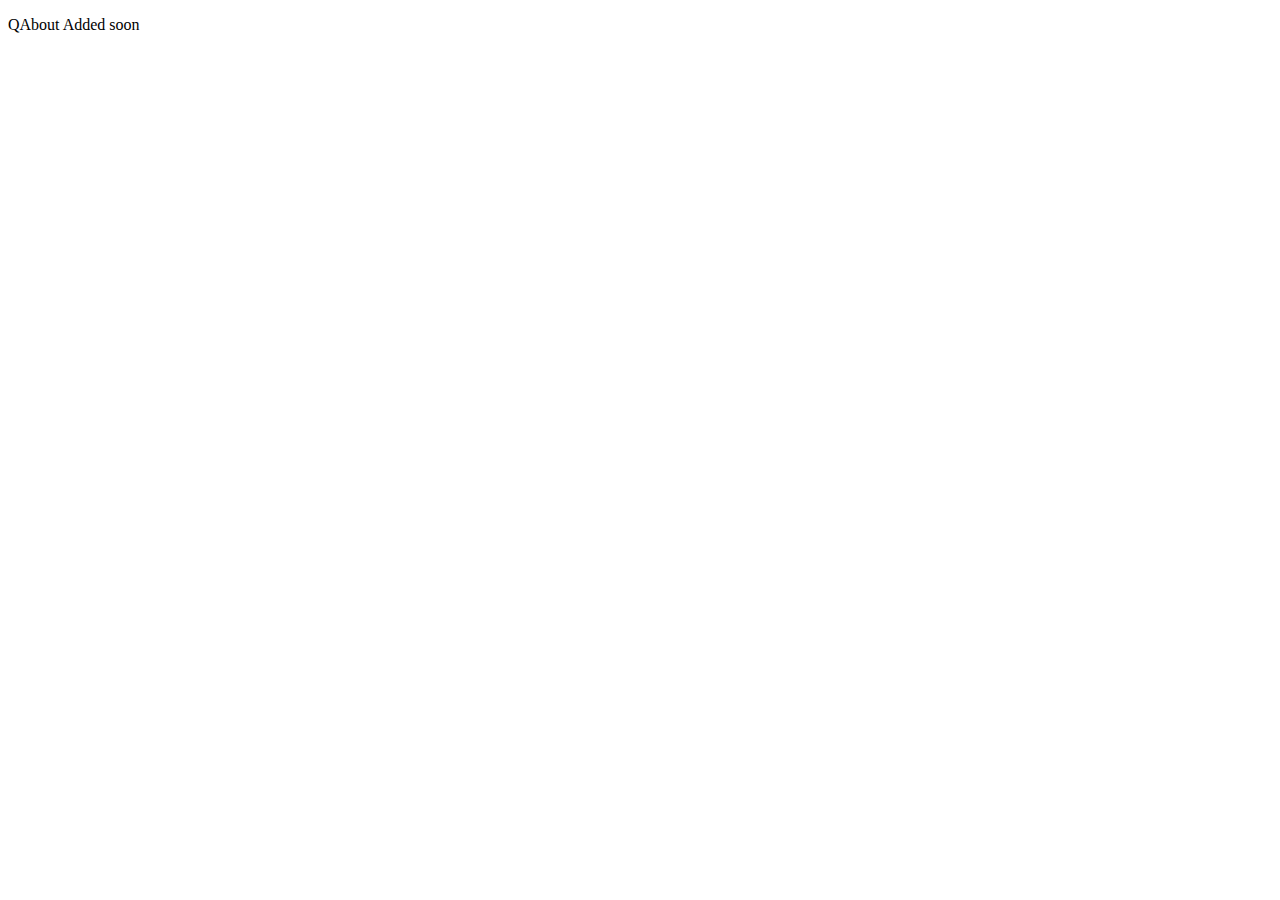
==== about.html @ 69a106ec "Added all files which are required for the project" ====
<!DOCTYPE html>
<html lang="en">
<head>
    <meta charset="UTF-8">
    <meta name="viewport" content="width=device-width, initial-scale=1.0">
    <title>Document</title>
</head>
<body>
    <p>QAbout Added soon</p>
</body>
</html>
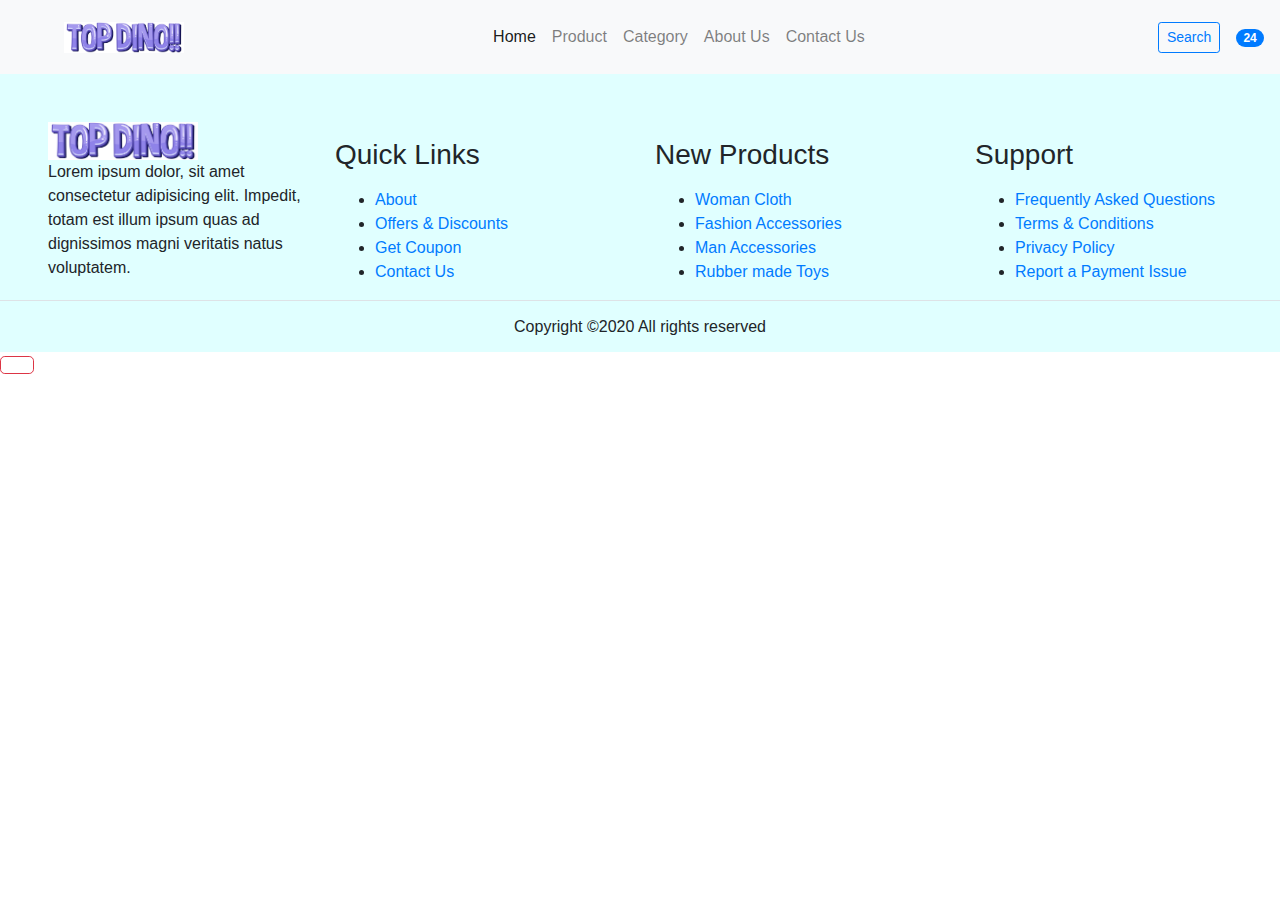
==== commit e13e0fe0: "modified files" ====
--- a/about.html
+++ b/about.html
@@ -1,11 +1,127 @@
-<!DOCTYPE html>
+<!doctype html>
 <html lang="en">
 <head>
-    <meta charset="UTF-8">
-    <meta name="viewport" content="width=device-width, initial-scale=1.0">
-    <title>Document</title>
+    <meta charset="utf-8">
+    <meta name="viewport" content="width=device-width, initial-scale=1, shrink-to-fit=no">
+
+    <link rel="stylesheet" href="https://stackpath.bootstrapcdn.com/bootstrap/4.5.2/css/bootstrap.min.css" integrity="sha384-JcKb8q3iqJ61gNV9KGb8thSsNjpSL0n8PARn9HuZOnIxN0hoP+VmmDGMN5t9UJ0Z" crossorigin="anonymous">
+    <title>products</title>
+
+    <link rel="stylesheet" href="assets/css/style.css">
+    
+    <link rel="stylesheet" href="https://cdnjs.cloudflare.com/ajax/libs/font-awesome/5.10.0/css/all.min.css" integrity="sha512-PgQMlq+nqFLV4ylk1gwUOgm6CtIIXkKwaIHp/PAIWHzig/lKZSEGKEysh0TCVbHJXCLN7WetD8TFecIky75ZfQ==" crossorigin="anonymous" />
+
 </head>
 <body>
-    <p>QAbout Added soon</p>
+    <section class="header_menu" id="header_menu">
+        <div class="container-fluid px-0 shadow">
+            <nav class="navbar navbar-expand-lg navbar-light bg-light py-3 ">
+                <a class="navbar-brand pl-5 pl-small-0" href="index.html">
+                    <img src="assets/images/logo.jpg" class="img img-fluid" width="120px" alt="logo">
+                </a>
+                <button class="navbar-toggler" type="button" data-toggle="collapse" data-target="#navbarSupportedContent" aria-controls="navbarSupportedContent" aria-expanded="false" aria-label="Toggle navigation">
+                    <span class="navbar-toggler-icon"></span>
+                </button>
+                <div class="collapse navbar-collapse" id="navbarSupportedContent">
+                    <ul class="navbar-nav mx-auto">
+                        <li class="nav-item active">
+                            <a class="nav-link" href="index.html">Home <span class="sr-only">(current)</span></a>
+                        </li>
+                        <li class="nav-item">
+                            <a class="nav-link" href="product.html">Product</a>
+                        </li>
+                        <li class="nav-item">
+                            <a class="nav-link" href="category.html">Category</a>
+                        </li>
+                        <li class="nav-item">
+                            <a class="nav-link" href="about.html">About Us</a>
+                        </li>
+                        <li class="nav-item">
+                            <a class="nav-link" href="contact.html">Contact Us</a>
+                        </li>
+                    </ul>
+                    <div class="search mr-3">
+                        <a href="search.html" class="btn btn-sm btn-outline-primary">Search</a>
+                    </div>
+                    <div class="cart">
+                        <a href="cart.html">
+                            <i class="fas fa-shopping-cart fa-2x"></i>
+                            <span class="badge badge-pill badge-primary">24</span>
+                        </a>
+                    </div>
+                </div>
+            </nav>
+        </div>
+    </section>
+
+    
+    <section class="footer_section pt-5 pb-2" style="background-color: lightcyan;" id="footer_section">
+    <footer>
+        <div class="container-fluid">
+            <div class="row">
+                <div class="col-md-3 col-6 pl-5 pl-small-15">
+                    <div class="footer_title">
+                        <a href="index.html"><img src="assets/images/logo.jpg" width="150px" class="img img-fluid" alt="logo"></a>
+                    </div>
+                    <div>
+                        Lorem ipsum dolor, sit amet consectetur adipisicing elit. Impedit, totam est illum ipsum quas ad
+                        dignissimos magni veritatis natus voluptatem.
+                    </div>
+                </div>
+                <div class="col-md-3 col-6">
+                    <div class="footer_title pt-3 mb-3">
+                        <h3>Quick Links</h3>
+                    </div>
+                    <div class="footer_links">
+                        <ul>
+                            <li><a href="about.html">About</a></li>
+                            <li><a href="javascript:;">Offers & Discounts</a></li>
+                            <li><a href="javascript:;">Get Coupon</a></li>
+                            <li><a href="contact.html">Contact Us</a></li>
+                        </ul>
+                    </div>
+                </div>
+                <div class="col-md-3 col-6">
+                    <div class="footer_title pt-3 mb-3">
+                        <h3>New Products</h3>
+                    </div>
+                    <div class="footer_links">
+                        <ul>
+                            <li><a href="javascript:;">Woman Cloth</a></li>
+                            <li><a href="javascript:;">Fashion Accessories</a></li>
+                            <li><a href="javascript:;">Man Accessories</a></li>
+                            <li><a href="javascript:;">Rubber made Toys</a></li>
+                        </ul>
+                    </div>
+                </div>
+                <div class="col-md-3 col-6">
+                    <div class="footer_title pt-3 mb-3">
+                        <h3>Support</h3>
+                    </div>
+                    <div class="footer_links">
+                        <ul>
+                            <li><a href="javascript:;">Frequently Asked Questions</a></li>
+                            <li><a href="javascript:;">Terms & Conditions</a></li>
+                            <li><a href="javascript:;">Privacy Policy</a></li>
+                            <li><a href="javascript:;">Report a Payment Issue</a></li>
+                        </ul>
+                    </div>
+                </div>
+            </div>
+        </div>
+        <div class="border-top">
+            <h6 class="text-center mt-3">Copyright ©2020 All rights reserved</h6>
+        </div>
+    </footer>
+    </section>
+    <div class="backtop">
+        <a id="button" href="#top" class="btn btn-lg btn-outline-danger" role="button">
+            <i class="fas fa-chevron-up text-dark"></i>
+        </a>
+    </div>
+
+    <script src="https://code.jquery.com/jquery-3.5.1.slim.min.js" integrity="sha384-DfXdz2htPH0lsSSs5nCTpuj/zy4C+OGpamoFVy38MVBnE+IbbVYUew+OrCXaRkfj" crossorigin="anonymous"></script>
+    <script src="https://cdn.jsdelivr.net/npm/popper.js@1.16.1/dist/umd/popper.min.js" integrity="sha384-9/reFTGAW83EW2RDu2S0VKaIzap3H66lZH81PoYlFhbGU+6BZp6G7niu735Sk7lN" crossorigin="anonymous"></script>
+    <script src="https://stackpath.bootstrapcdn.com/bootstrap/4.5.2/js/bootstrap.min.js" integrity="sha384-B4gt1jrGC7Jh4AgTPSdUtOBvfO8shuf57BaghqFfPlYxofvL8/KUEfYiJOMMV+rV" crossorigin="anonymous"></script>
 </body>
-</html>+</html>
--- a/assets/css/style.css
+++ b/assets/css/style.css
@@ -0,0 +1,63 @@
+* {
+    scroll-behavior: smooth;
+}
+
+.header_carousel .carousel-item img {
+    height: 500px; /* Adjust the height as needed */
+    object-fit: cover; /* Ensures the image covers the entire carousel item */
+}
+
+.card-img {
+    height: 240px; /* Adjust the height as needed */
+}
+
+.product_img img {
+    height: 300px;
+    width: 250px;
+}
+
+a {
+    transition: background-color 0.3s ease;
+    cursor: pointer; /* Corrected cursor value */
+}
+
+.feature {
+    padding-top: 100px;
+    padding-bottom: 300px;
+}
+
+.nav-link:hover {
+    color: white;
+    background-color: rgba(0, 0, 255, 0.4);
+    font-size: 18px;
+}
+
+a:active {
+    color: white;
+    background-color: gray;
+}
+
+.list-group-item:hover {
+    background-color: rgba(18, 91, 193, 0.3);
+}
+
+
+.single_product a{
+    text-decoration: none;
+}
+
+.single_product a:hover{
+    background-color: rgb(7, 7, 7);
+    color : white;
+    padding : 3px;
+}
+
+
+.footer_section a{
+    text-decoration: none;
+}
+.footer_section a:hover{
+    background-color: rgb(10, 10, 10);
+    color : white;
+    padding : 3px;
+}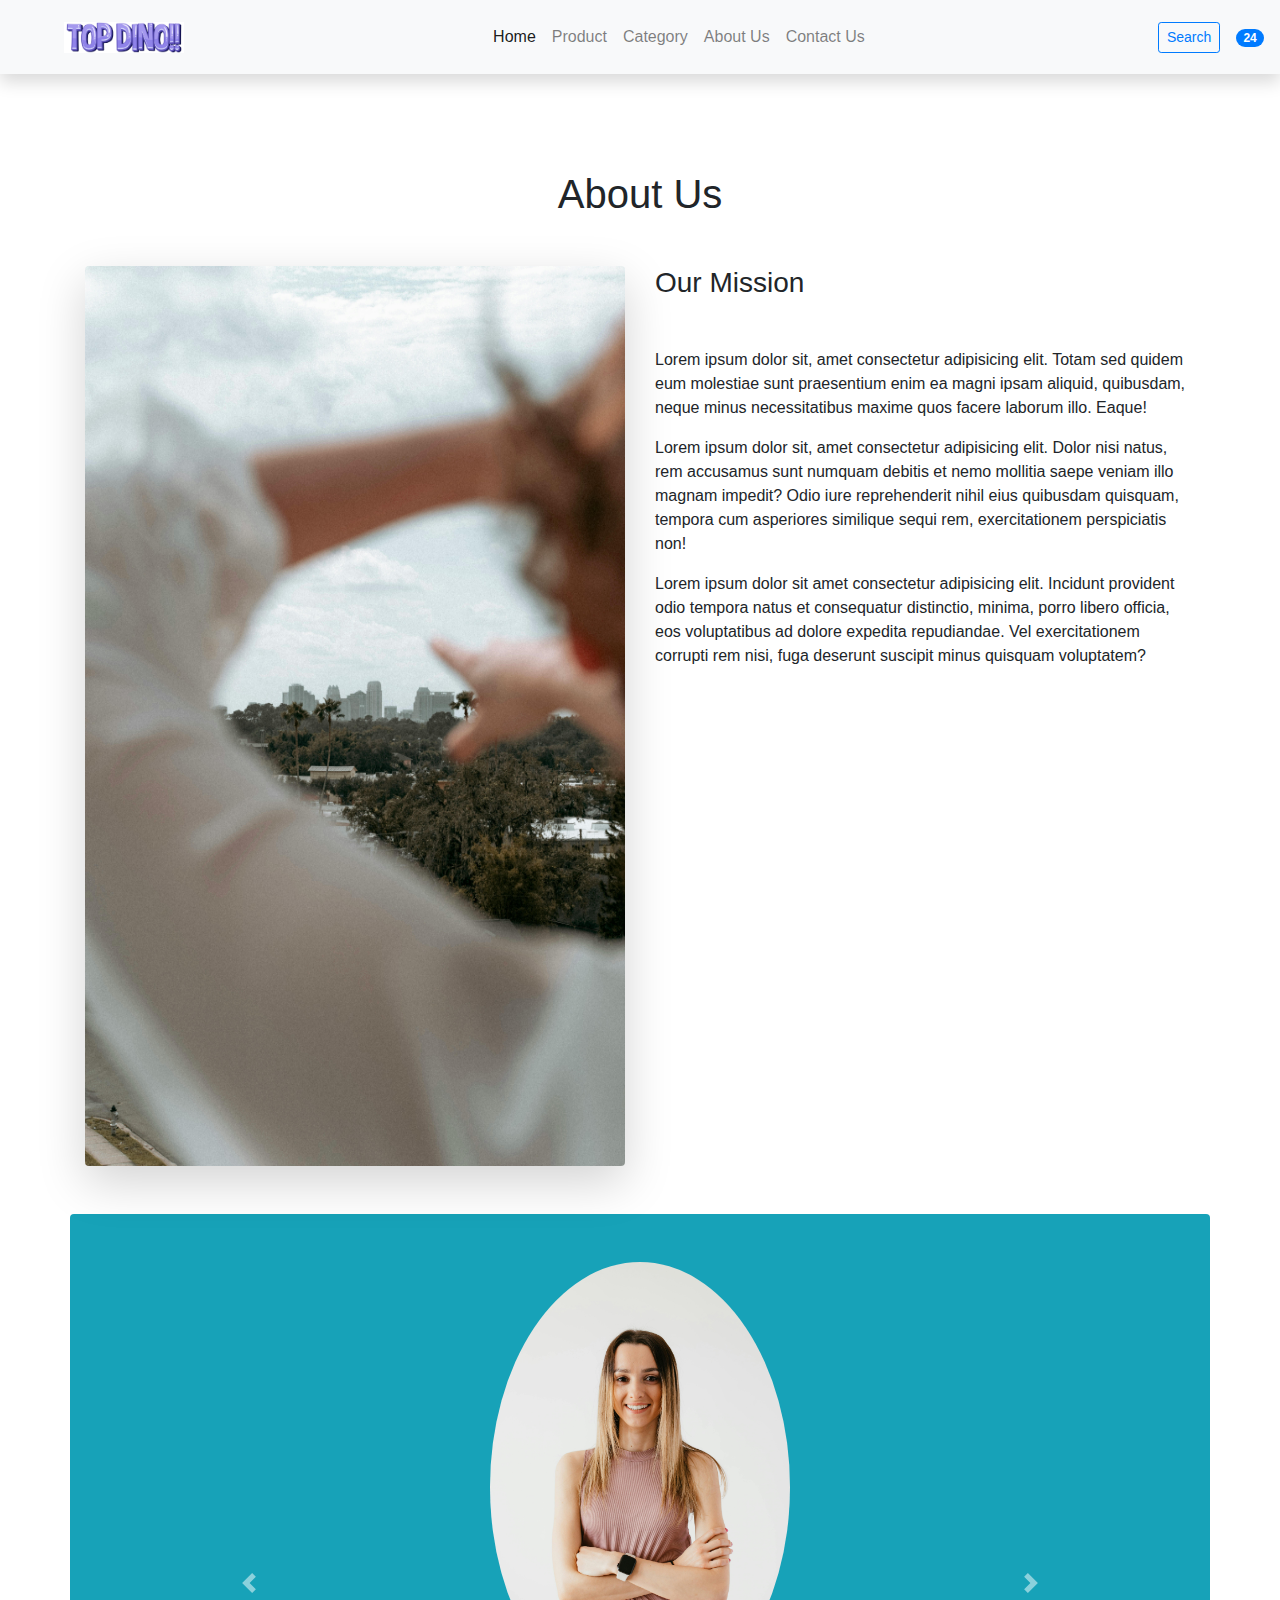
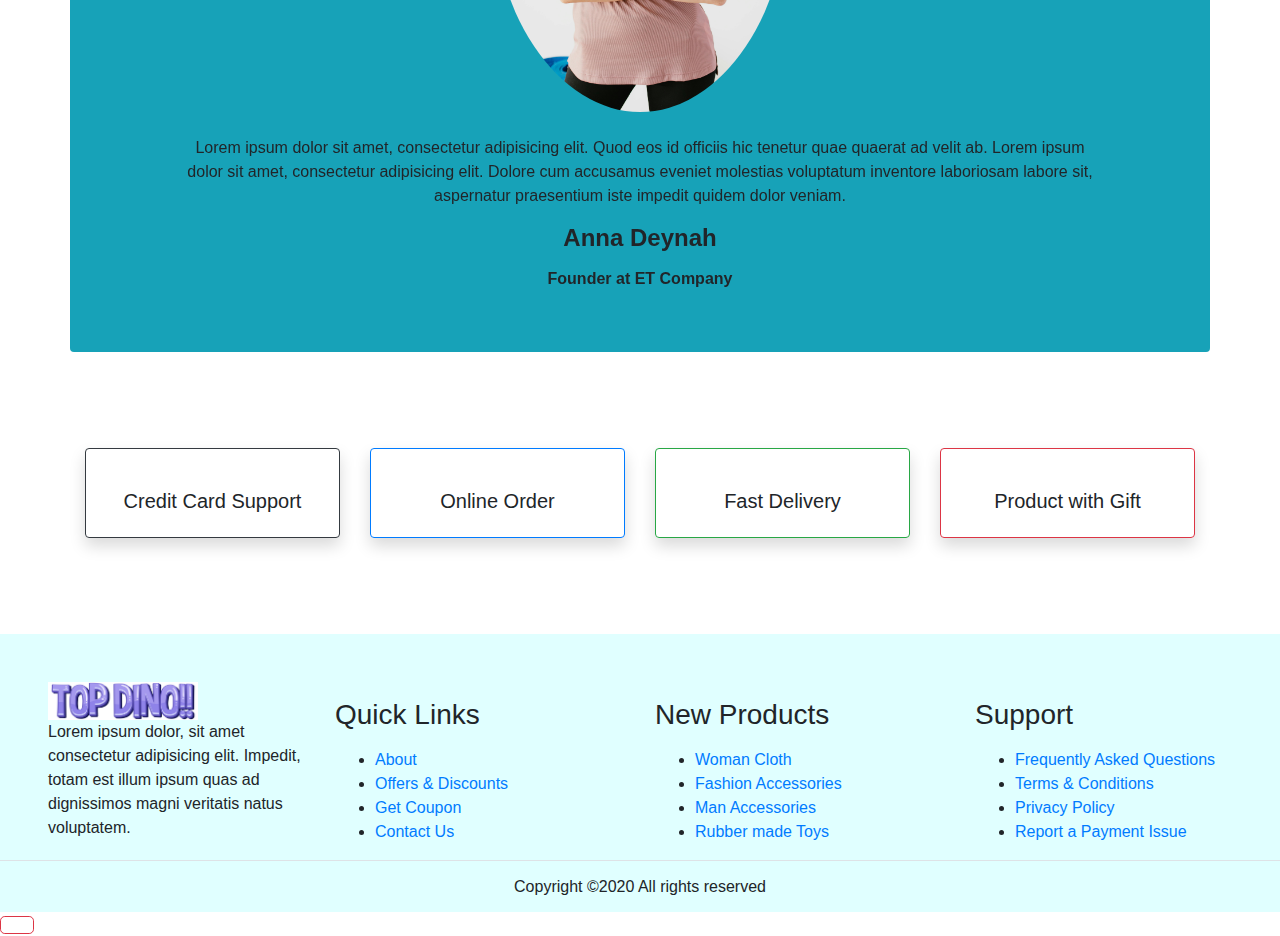
==== commit 7222cc79: "files added" ====
--- a/about.html
+++ b/about.html
@@ -5,7 +5,7 @@
     <meta name="viewport" content="width=device-width, initial-scale=1, shrink-to-fit=no">
 
     <link rel="stylesheet" href="https://stackpath.bootstrapcdn.com/bootstrap/4.5.2/css/bootstrap.min.css" integrity="sha384-JcKb8q3iqJ61gNV9KGb8thSsNjpSL0n8PARn9HuZOnIxN0hoP+VmmDGMN5t9UJ0Z" crossorigin="anonymous">
-    <title>products</title>
+    <title>About us</title>
 
     <link rel="stylesheet" href="assets/css/style.css">
     
@@ -54,7 +54,253 @@
         </div>
     </section>
 
-    
+    <section class="about py-5 my-5" id="about">
+        <div class="container ">
+        <div class="section_title text-center mb-5">
+        <h1 class="text-capitalize">About Us</h1>
+        </div>
+        <div class="row">
+        <div class="col-md-6">
+        <div class="row">
+        <div class="col-md-12">
+        <img src="assets/images/about.jpg" class="img img-fluid rounded
+        shadow-lg about-first-image"
+        alt="about us image">
+        </div>
+        </div>
+        </div>
+        <div class="col-md-6">
+        <div class="row">
+        <div class="col-md-12">
+        <div class="title">
+        <h3>Our Mission</h3>
+        </div>
+        <div class="about_text mt-sm-5">
+        <p>
+        Lorem ipsum dolor sit, amet consectetur adipisicing elit. Totam
+        sed quidem eum
+        molestiae sunt praesentium enim ea magni ipsam aliquid,
+        quibusdam, neque minus
+        necessitatibus maxime quos facere laborum illo. Eaque!
+        </p>
+        <p>
+        Lorem ipsum dolor sit, amet consectetur adipisicing elit. Dolor nisi
+        natus, rem
+        accusamus sunt numquam debitis et nemo mollitia saepe veniam
+        illo magnam impedit?
+        Odio iure reprehenderit nihil eius quibusdam quisquam, tempora
+        cum asperiores
+        similique sequi rem, exercitationem perspiciatis non!
+        </p>
+        <p>
+        Lorem ipsum dolor sit amet consectetur adipisicing elit. Incidunt
+        provident odio
+        tempora natus et consequatur distinctio, minima, porro libero
+        officia, eos
+        voluptatibus ad dolore expedita repudiandae. Vel exercitationem
+        corrupti rem nisi,
+        fuga deserunt suscipit minus quisquam voluptatem?
+        </p>
+        </div>
+        </div>
+        </div>
+        </div>
+        </div>
+        <div class="row">
+        <!-- ==============testimonial starts here============== -->
+        <section class="text-center bg-info my-5 py-5 rounded">
+        <div class="col-md-10 col-10 mx-auto">
+        <!-- Carousel Wrapper -->
+        <div id="carousel-example-1" class="carousel slide carousel-fade"
+        data-ride="carousel"
+        data-interval="false">
+        <!--Slides-->
+        <div class="carousel-inner">
+        <!--First slide-->
+        <div class="carousel-item active">
+        <div class="testimonial">
+        <!--Avatar-->
+        <div class="avatar mx-auto mb-4">
+        <img src="assets/images/testimonial.jpg"
+        class="rounded-circle img-fluid about-testimonial-image"
+        alt="First sample avatar image">
+        </div>
+        <!--Content-->
+        <p>
+        <i class="fas fa-quote-left"></i> Lorem ipsum dolor sit amet,
+        consectetur
+        adipisicing
+        elit. Quod
+        eos
+        id officiis hic tenetur quae quaerat ad velit ab. Lorem ipsum
+        dolor sit
+        amet,
+        consectetur
+        adipisicing elit. Dolore cum accusamus eveniet molestias
+        voluptatum
+        inventore
+        laboriosam
+        labore
+        sit, aspernatur praesentium iste impedit quidem dolor
+        veniam.
+        </p>
+        <h4 class="font-weight-bold">Anna Deynah</h4>
+        <h6 class="font-weight-bold my-3">Founder at ET
+        Company</h6>
+        <!--Review-->
+        <i class="fas fa-star blue-text"> </i>
+        <i class="fas fa-star blue-text"> </i>
+        <i class="fas fa-star blue-text"> </i>
+        <i class="fas fa-star blue-text"> </i>
+        <i class="fas fa-star-half-alt blue-text"> </i>
+        </div>
+        </div>
+        <!--First slide-->
+        <!--Second slide-->
+        <div class="carousel-item">
+        <div class="testimonial">
+        <!--Avatar-->
+        <div class="avatar mx-auto mb-4">
+        <img src="assets/images/testimonial1.jpg"
+        class="rounded-circle img-fluid"
+        alt="Second sample avatar image">
+        </div>
+        <!--Content-->
+        <p>
+        <i class="fas fa-quote-left"></i> Nemo enim ipsam
+        voluptatem quia
+        voluptas sit
+        aspernatur aut
+        odit
+        aut fugit, sed quia consequuntur magni dolores eos qui
+        ratione
+        voluptatem sequi
+        nesciunt. Neque
+        porro quisquam est, qui dolorem ipsum quia dolor sit amet,
+        consectetur,
+        adipisci
+        velit,
+        sed quia
+        non numquam eius modi tempora incidunt ut labore. </p>
+        <h4 class="font-weight-bold">Maria Kate</h4>
+        <h6 class="font-weight-bold my-3">Photographer at Studio
+        LA</h6>
+        <!--Review-->
+        <i class="fas fa-star blue-text"> </i>
+        <i class="fas fa-star blue-text"> </i>
+        <i class="fas fa-star blue-text"> </i>
+        <i class="fas fa-star blue-text"> </i>
+        <i class="fas fa-star blue-text"> </i>
+        </div>
+        </div>
+        <!--Second slide-->
+        <!--Third slide-->
+        <div class="carousel-item">
+        <div class="testimonial">
+        <!--Avatar-->
+        <div class="avatar mx-auto mb-4">
+        <img src="assets/images/testimonial2.jpg"
+        class="rounded-circle img-fluid"
+        alt="Third sample avatar image">
+        </div>
+        <!--Content-->
+        <p>
+        <i class="fas fa-quote-left"></i> Duis aute irure dolor in
+        reprehenderit
+        in
+        voluptate
+        velit esse
+        cillum dolore eu fugiat nulla pariatur. Excepteur sint occaecat
+        cupidatat non
+        proident,
+        sunt in
+        culpa qui officia deserunt mollit anim id est laborum. Sed ut
+        perspiciatis unde
+        omnis
+        iste natus
+        error sit voluptatem accusantium doloremque
+        laudantium.</p>
+        <h4 class="font-weight-bold">John Doe</h4>
+        <h6 class="font-weight-bold my-3">Front-end Developer in
+        NY</h6>
+        <!--Review-->
+        <i class="fas fa-star blue-text"> </i>
+        <i class="fas fa-star blue-text"> </i>
+        <i class="fas fa-star blue-text"> </i>
+        <i class="fas fa-star blue-text"> </i>
+        <i class="far fa-star blue-text"> </i>
+        </div>
+        </div>
+        <!--Third slide-->
+        </div>
+        <!--Slides-->
+        <!--Controls-->
+        <a class="carousel-control-prev left carousel-control"
+        href="#carousel-example-1"
+        role="button" data-slide="prev">
+        <span class="carousel-control-prev-icon"
+        aria-hidden="true"></span>
+        <span class="sr-only">Previous</span>
+        </a>
+        <a class="carousel-control-next right carousel-control"
+        href="#carousel-example-1"
+        role="button" data-slide="next">
+        <span class="carousel-control-next-icon"
+        aria-hidden="true"></span>
+        <span class="sr-only">Next</span>
+        </a>
+        <!--Controls-->
+        </div>
+        <!-- Carousel Wrapper -->
+        </div>
+        </section>
+        <!-- ==============testimonial ends here============== -->
+        </div>
+        <div class="row mt-5">
+        <div class="col-md-3 col-6">
+        <div class="border border-dark rounded shadow text-center p-3">
+        <div class="mb-4">
+        <i class="far fa-credit-card fa-3x"></i>
+        </div>
+        <div>
+        <h5>Credit Card Support</h5>
+        </div>
+        </div>
+        </div>
+        <div class="col-md-3 col-6 mt-small-2 mb-small-2">
+        <div class="border border-primary rounded shadow text-center p-3">
+        <div class="mb-4">
+        <i class="fas fa-laptop fa-3x"></i>
+        </div>
+        <div>
+        <h5>Online Order</h5>
+        </div>
+        </div>
+        </div>
+        <div class="col-md-3 col-6">
+        <div class="border border-success rounded shadow text-center p-3">
+        <div class="mb-4">
+        <i class="fas fa-shipping-fast fa-3x"></i>
+        </div>
+        <div>
+        <h5>Fast Delivery</h5>
+        </div>
+        </div>
+        </div>
+        <div class="col-md-3 col-6">
+        <div class="border border-danger rounded shadow text-center p-3">
+        <div class="mb-4">
+        <i class="fas fa-gifts fa-3x"></i>
+        </div>
+        <div>
+        <h5>Product with Gift</h5>
+        </div>
+        </div>
+        </div>
+        </div>
+        </div>
+        </section>
+        
     <section class="footer_section pt-5 pb-2" style="background-color: lightcyan;" id="footer_section">
     <footer>
         <div class="container-fluid">
--- a/assets/css/style.css
+++ b/assets/css/style.css
@@ -3,17 +3,17 @@
 }
 
 .header_carousel .carousel-item img {
-    height: 500px; /* Adjust the height as needed */
+    height: 100vh; /* Adjust the height as needed */
     object-fit: cover; /* Ensures the image covers the entire carousel item */
 }
 
 .card-img {
-    height: 240px; /* Adjust the height as needed */
+    height: 40vh; /* Adjust the height as needed */
 }
 
 .product_img img {
-    height: 300px;
-    width: 250px;
+    height: 40vh;
+    width: 40vh;
 }
 
 a {
@@ -60,4 +60,19 @@
     background-color: rgb(10, 10, 10);
     color : white;
     padding : 3px;
+}
+
+
+.order-confirmation-class{
+    height : 30vh;
+    width: 20vh;
+}
+
+.about-first-image{
+    height: 100vh;
+    width : 100%
+}
+
+.about-testimonial-image{
+    height : 50vh;
 }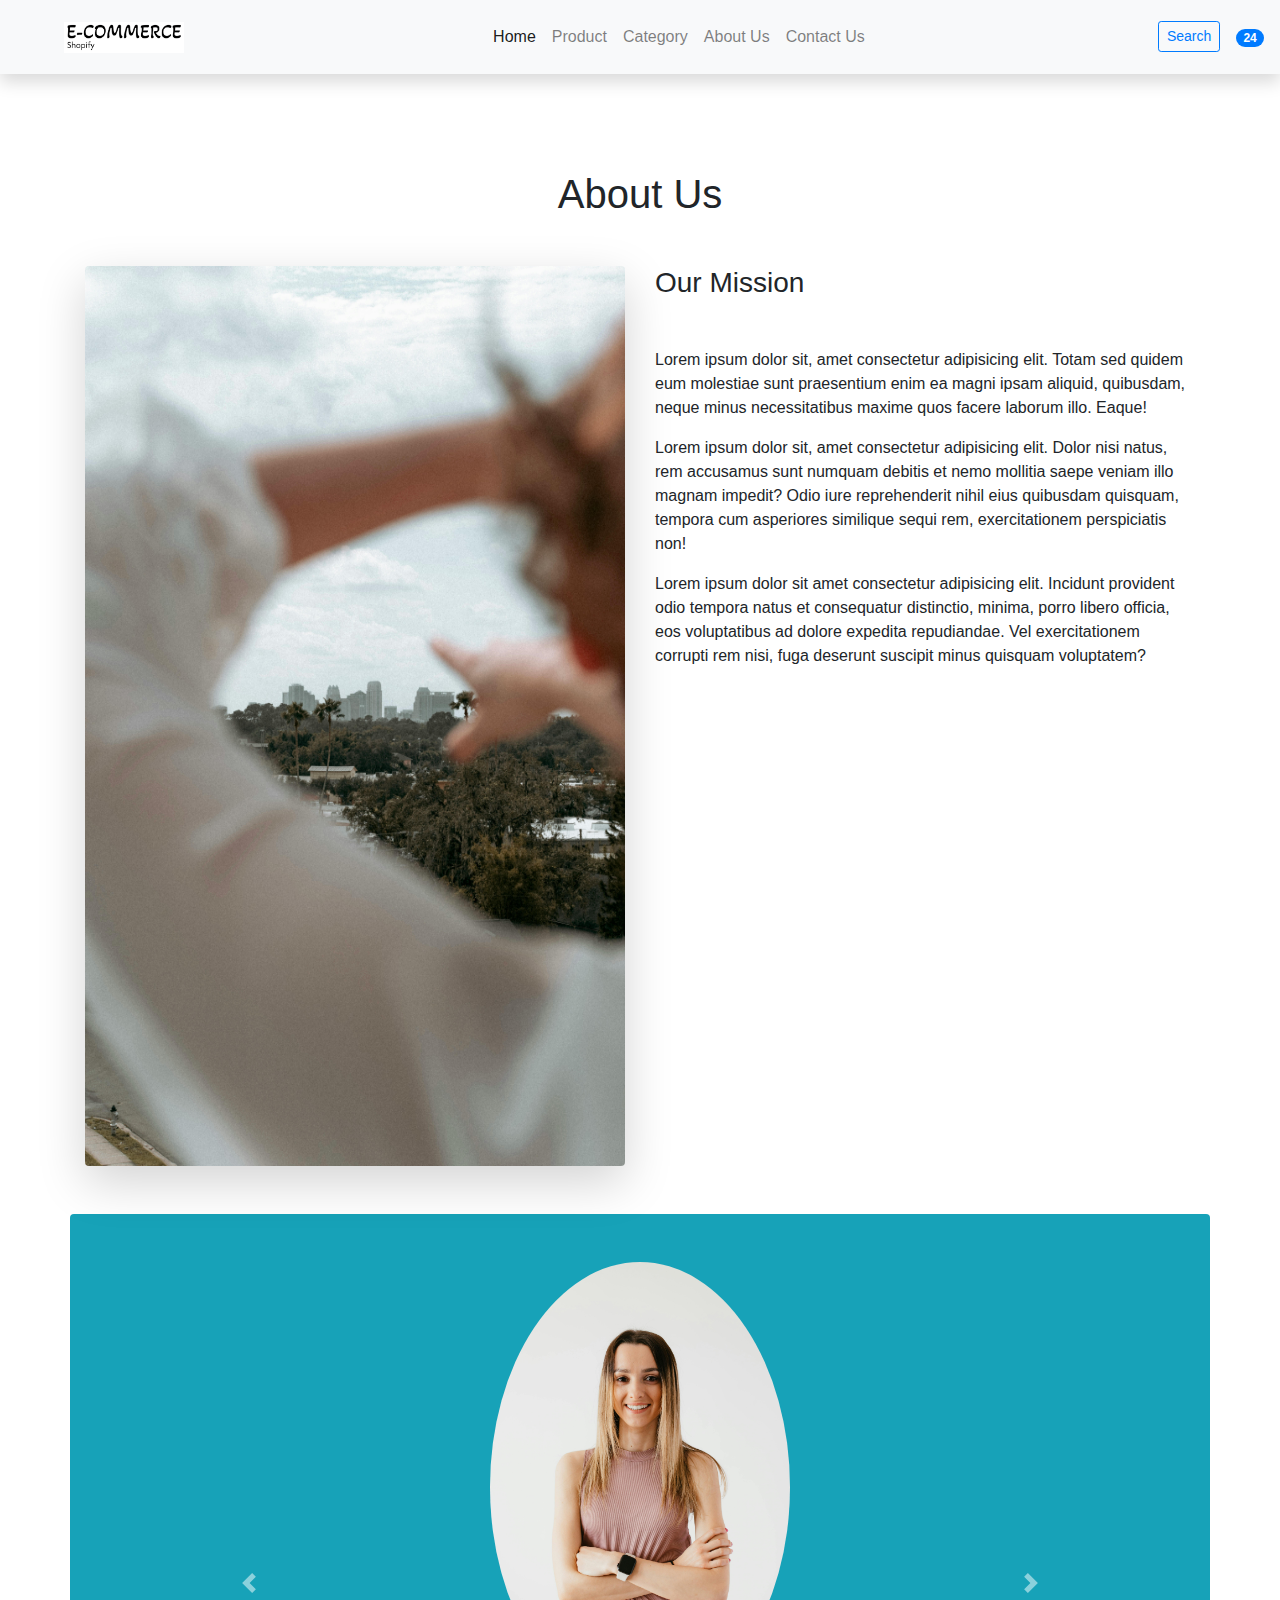
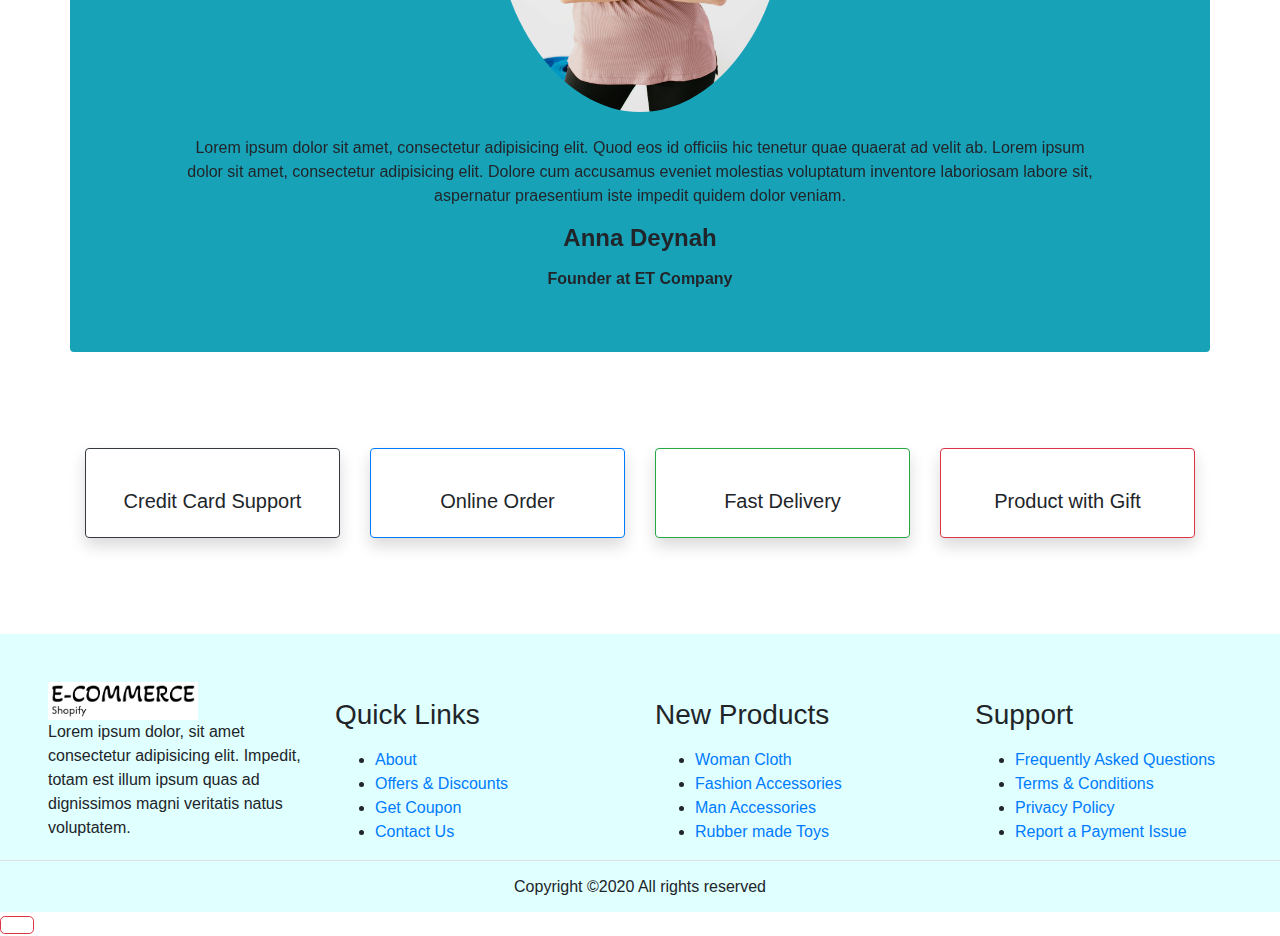
==== commit 05996a2b: "adding files" ====
--- a/about.html
+++ b/about.html
@@ -107,25 +107,19 @@
         </div>
         </div>
         <div class="row">
-        <!-- ==============testimonial starts here============== -->
         <section class="text-center bg-info my-5 py-5 rounded">
         <div class="col-md-10 col-10 mx-auto">
-        <!-- Carousel Wrapper -->
         <div id="carousel-example-1" class="carousel slide carousel-fade"
         data-ride="carousel"
         data-interval="false">
-        <!--Slides-->
         <div class="carousel-inner">
-        <!--First slide-->
         <div class="carousel-item active">
         <div class="testimonial">
-        <!--Avatar-->
         <div class="avatar mx-auto mb-4">
         <img src="assets/images/testimonial.jpg"
         class="rounded-circle img-fluid about-testimonial-image"
         alt="First sample avatar image">
         </div>
-        <!--Content-->
         <p>
         <i class="fas fa-quote-left"></i> Lorem ipsum dolor sit amet,
         consectetur
@@ -147,7 +141,6 @@
         <h4 class="font-weight-bold">Anna Deynah</h4>
         <h6 class="font-weight-bold my-3">Founder at ET
         Company</h6>
-        <!--Review-->
         <i class="fas fa-star blue-text"> </i>
         <i class="fas fa-star blue-text"> </i>
         <i class="fas fa-star blue-text"> </i>
@@ -155,17 +148,13 @@
         <i class="fas fa-star-half-alt blue-text"> </i>
         </div>
         </div>
-        <!--First slide-->
-        <!--Second slide-->
         <div class="carousel-item">
         <div class="testimonial">
-        <!--Avatar-->
         <div class="avatar mx-auto mb-4">
         <img src="assets/images/testimonial1.jpg"
-        class="rounded-circle img-fluid"
+        class="rounded-circle img-fluid about-testimonial-image"
         alt="Second sample avatar image">
         </div>
-        <!--Content-->
         <p>
         <i class="fas fa-quote-left"></i> Nemo enim ipsam
         voluptatem quia
@@ -185,25 +174,20 @@
         <h4 class="font-weight-bold">Maria Kate</h4>
         <h6 class="font-weight-bold my-3">Photographer at Studio
         LA</h6>
-        <!--Review-->
-        <i class="fas fa-star blue-text"> </i>
-        <i class="fas fa-star blue-text"> </i>
-        <i class="fas fa-star blue-text"> </i>
-        <i class="fas fa-star blue-text"> </i>
-        <i class="fas fa-star blue-text"> </i>
-        </div>
-        </div>
-        <!--Second slide-->
-        <!--Third slide-->
+        <i class="fas fa-star blue-text"> </i>
+        <i class="fas fa-star blue-text"> </i>
+        <i class="fas fa-star blue-text"> </i>
+        <i class="fas fa-star blue-text"> </i>
+        <i class="fas fa-star blue-text"> </i>
+        </div>
+        </div>
         <div class="carousel-item">
         <div class="testimonial">
-        <!--Avatar-->
         <div class="avatar mx-auto mb-4">
         <img src="assets/images/testimonial2.jpg"
-        class="rounded-circle img-fluid"
+        class="rounded-circle img-fluid about-testimonial-image"
         alt="Third sample avatar image">
         </div>
-        <!--Content-->
         <p>
         <i class="fas fa-quote-left"></i> Duis aute irure dolor in
         reprehenderit
@@ -223,7 +207,6 @@
         <h4 class="font-weight-bold">John Doe</h4>
         <h6 class="font-weight-bold my-3">Front-end Developer in
         NY</h6>
-        <!--Review-->
         <i class="fas fa-star blue-text"> </i>
         <i class="fas fa-star blue-text"> </i>
         <i class="fas fa-star blue-text"> </i>
@@ -231,10 +214,7 @@
         <i class="far fa-star blue-text"> </i>
         </div>
         </div>
-        <!--Third slide-->
-        </div>
-        <!--Slides-->
-        <!--Controls-->
+        </div>
         <a class="carousel-control-prev left carousel-control"
         href="#carousel-example-1"
         role="button" data-slide="prev">
@@ -249,12 +229,9 @@
         aria-hidden="true"></span>
         <span class="sr-only">Next</span>
         </a>
-        <!--Controls-->
-        </div>
-        <!-- Carousel Wrapper -->
+        </div>
         </div>
         </section>
-        <!-- ==============testimonial ends here============== -->
         </div>
         <div class="row mt-5">
         <div class="col-md-3 col-6">
--- a/assets/css/style.css
+++ b/assets/css/style.css
@@ -3,12 +3,12 @@
 }
 
 .header_carousel .carousel-item img {
-    height: 100vh; /* Adjust the height as needed */
-    object-fit: cover; /* Ensures the image covers the entire carousel item */
+    height: 100vh; 
+    object-fit: cover; 
 }
 
 .card-img {
-    height: 40vh; /* Adjust the height as needed */
+    height: 40vh; 
 }
 
 .product_img img {
@@ -18,7 +18,7 @@
 
 a {
     transition: background-color 0.3s ease;
-    cursor: pointer; /* Corrected cursor value */
+    cursor: pointer; 
 }
 
 .feature {
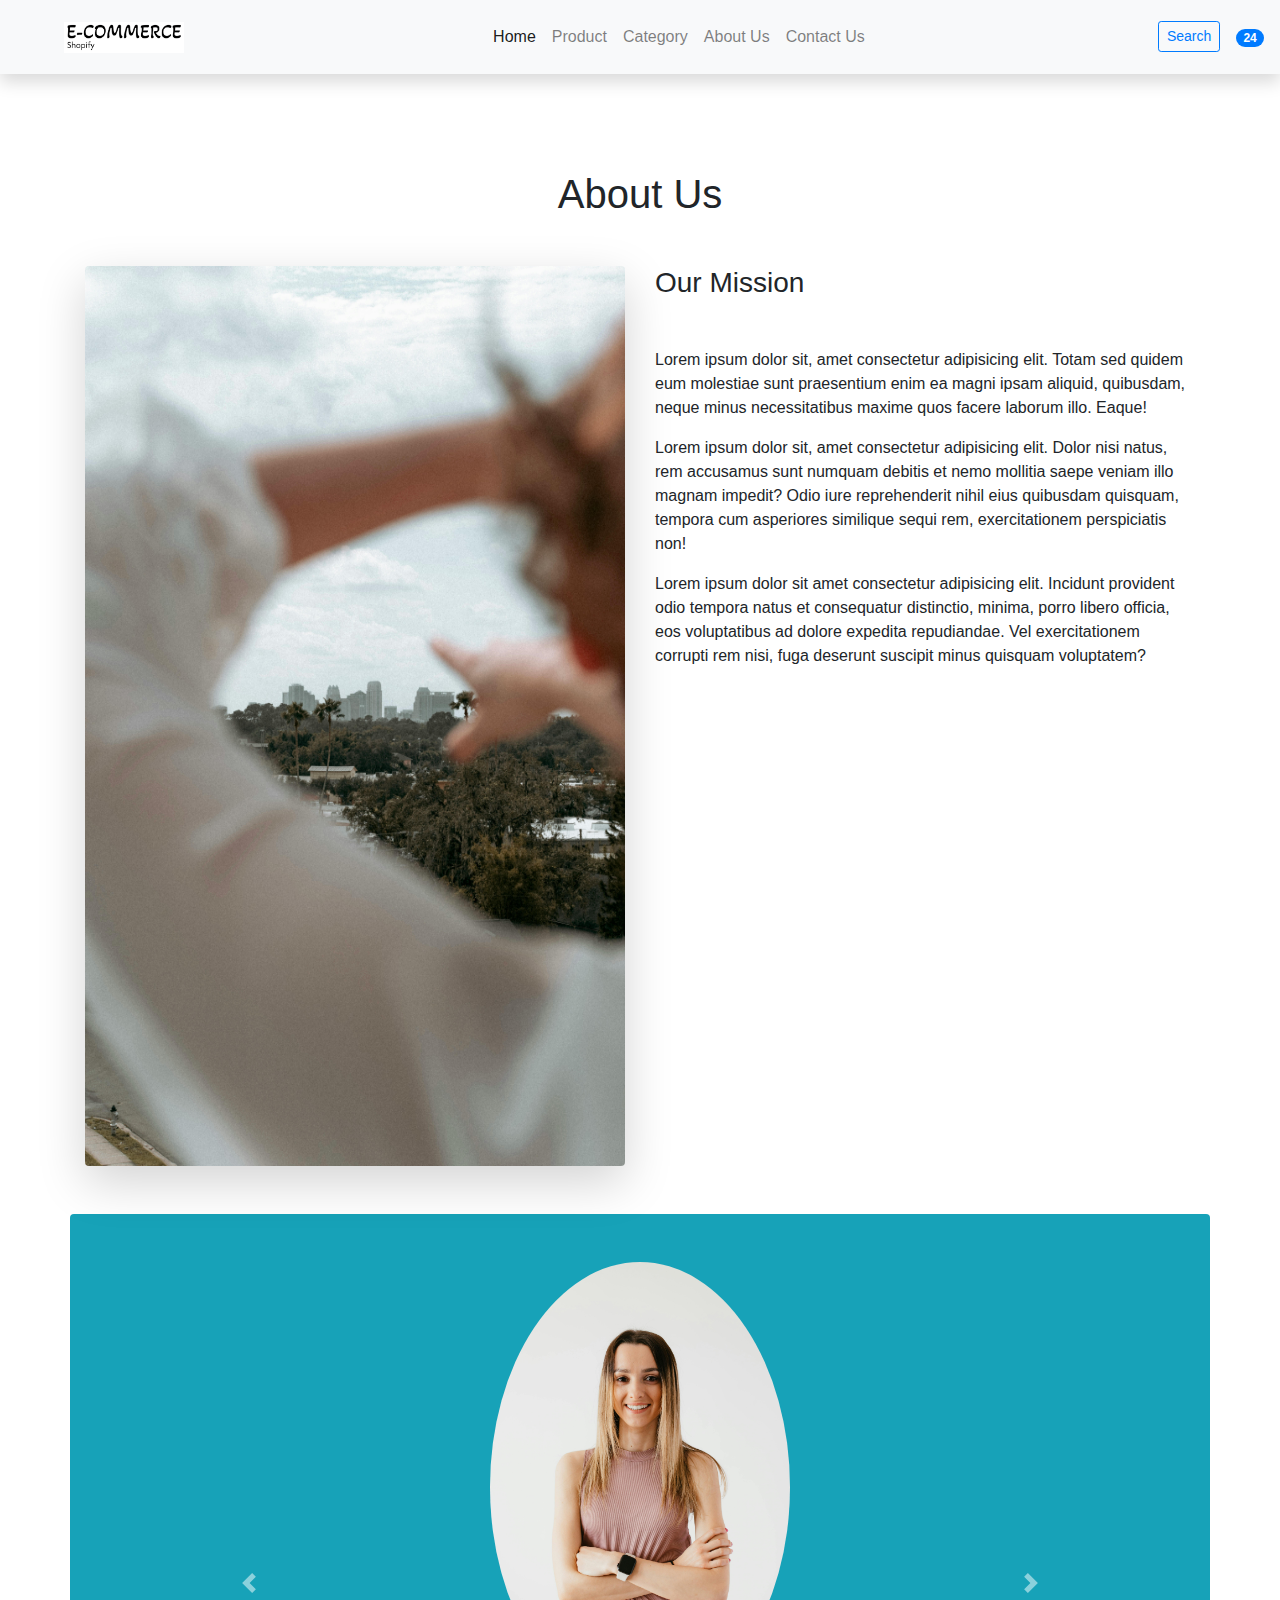
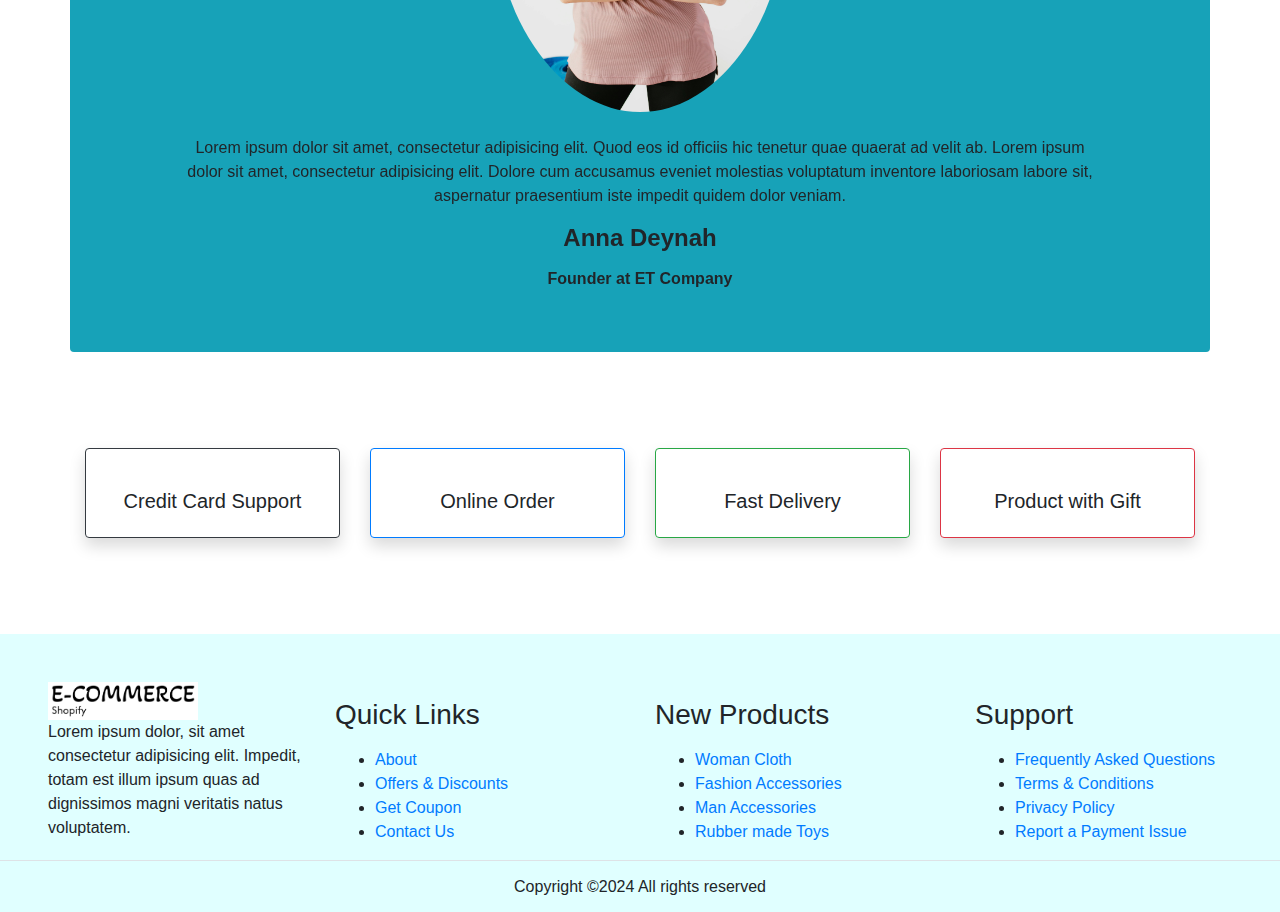
==== commit b85eee3d: "changes done" ====
--- a/about.html
+++ b/about.html
@@ -278,70 +278,65 @@
         </div>
         </section>
         
-    <section class="footer_section pt-5 pb-2" style="background-color: lightcyan;" id="footer_section">
-    <footer>
-        <div class="container-fluid">
-            <div class="row">
-                <div class="col-md-3 col-6 pl-5 pl-small-15">
-                    <div class="footer_title">
-                        <a href="index.html"><img src="assets/images/logo.jpg" width="150px" class="img img-fluid" alt="logo"></a>
-                    </div>
-                    <div>
-                        Lorem ipsum dolor, sit amet consectetur adipisicing elit. Impedit, totam est illum ipsum quas ad
-                        dignissimos magni veritatis natus voluptatem.
+        <section class="footer_section pt-5 pb-2" style="background-color: lightcyan;" id="footer_section">
+            <footer>
+                <div class="container-fluid">
+                    <div class="row">
+                        <div class="col-md-3 col-6 pl-5 pl-small-15">
+                            <div class="footer_title">
+                                <a href="index.html"><img src="assets/images/logo.jpg" width="150px" class="img img-fluid" alt="logo"></a>
+                            </div>
+                            <div>
+                                Lorem ipsum dolor, sit amet consectetur adipisicing elit. Impedit, totam est illum ipsum quas ad
+                                dignissimos magni veritatis natus voluptatem.
+                            </div>
+                        </div>
+                        <div class="col-md-3 col-6">
+                            <div class="footer_title pt-3 mb-3">
+                                <h3>Quick Links</h3>
+                            </div>
+                            <div class="footer_links">
+                                <ul>
+                                    <li><a href="about.html">About</a></li>
+                                    <li><a href="" onclick='alert("This page is uploaded soon")'>Offers & Discounts</a></li>
+                                    <li><a href="" onclick='alert("This page is uploaded soon")'>Get Coupon</a></li>
+                                    <li><a href="contact.html">Contact Us</a></li>
+                                </ul>
+                            </div>
+                        </div>
+                        <div class="col-md-3 col-6">
+                            <div class="footer_title pt-3 mb-3">
+                                <h3>New Products</h3>
+                            </div>
+                            <div class="footer_links">
+                                <ul>
+                                    <li><a href="" onclick='alert("This page is uploaded soon")' >Woman Cloth</a></li>
+                                    <li><a href="" onclick='alert("This page is uploaded soon")'>Fashion Accessories</a></li>
+                                    <li><a href="" onclick='alert("This page is uploaded soon")'>Man Accessories</a></li>
+                                    <li><a href="" onclick='alert("This page is uploaded soon")'>Rubber made Toys</a></li>
+                                </ul>
+                            </div>
+                        </div>
+                        <div class="col-md-3 col-6">
+                            <div class="footer_title pt-3 mb-3">
+                                <h3>Support</h3>
+                            </div>
+                            <div class="footer_links">
+                                <ul>
+                                    <li><a href="" onclick='alert("This page is uploaded soon")'>Frequently Asked Questions</a></li>
+                                    <li><a href="" onclick='alert("This page is uploaded soon")'>Terms & Conditions</a></li>
+                                    <li><a href="" onclick='alert("This page is uploaded soon")'>Privacy Policy</a></li>
+                                    <li><a href="" onclick='alert("This page is uploaded soon")'>Report a Payment Issue</a></li>
+                                </ul>
+                            </div>
+                        </div>
                     </div>
                 </div>
-                <div class="col-md-3 col-6">
-                    <div class="footer_title pt-3 mb-3">
-                        <h3>Quick Links</h3>
-                    </div>
-                    <div class="footer_links">
-                        <ul>
-                            <li><a href="about.html">About</a></li>
-                            <li><a href="javascript:;">Offers & Discounts</a></li>
-                            <li><a href="javascript:;">Get Coupon</a></li>
-                            <li><a href="contact.html">Contact Us</a></li>
-                        </ul>
-                    </div>
+                <div class="border-top">
+                    <h6 class="text-center mt-3">Copyright ©2024 All rights reserved</h6>
                 </div>
-                <div class="col-md-3 col-6">
-                    <div class="footer_title pt-3 mb-3">
-                        <h3>New Products</h3>
-                    </div>
-                    <div class="footer_links">
-                        <ul>
-                            <li><a href="javascript:;">Woman Cloth</a></li>
-                            <li><a href="javascript:;">Fashion Accessories</a></li>
-                            <li><a href="javascript:;">Man Accessories</a></li>
-                            <li><a href="javascript:;">Rubber made Toys</a></li>
-                        </ul>
-                    </div>
-                </div>
-                <div class="col-md-3 col-6">
-                    <div class="footer_title pt-3 mb-3">
-                        <h3>Support</h3>
-                    </div>
-                    <div class="footer_links">
-                        <ul>
-                            <li><a href="javascript:;">Frequently Asked Questions</a></li>
-                            <li><a href="javascript:;">Terms & Conditions</a></li>
-                            <li><a href="javascript:;">Privacy Policy</a></li>
-                            <li><a href="javascript:;">Report a Payment Issue</a></li>
-                        </ul>
-                    </div>
-                </div>
-            </div>
-        </div>
-        <div class="border-top">
-            <h6 class="text-center mt-3">Copyright ©2020 All rights reserved</h6>
-        </div>
-    </footer>
-    </section>
-    <div class="backtop">
-        <a id="button" href="#top" class="btn btn-lg btn-outline-danger" role="button">
-            <i class="fas fa-chevron-up text-dark"></i>
-        </a>
-    </div>
+            </footer>
+            </section>
 
     <script src="https://code.jquery.com/jquery-3.5.1.slim.min.js" integrity="sha384-DfXdz2htPH0lsSSs5nCTpuj/zy4C+OGpamoFVy38MVBnE+IbbVYUew+OrCXaRkfj" crossorigin="anonymous"></script>
     <script src="https://cdn.jsdelivr.net/npm/popper.js@1.16.1/dist/umd/popper.min.js" integrity="sha384-9/reFTGAW83EW2RDu2S0VKaIzap3H66lZH81PoYlFhbGU+6BZp6G7niu735Sk7lN" crossorigin="anonymous"></script>
